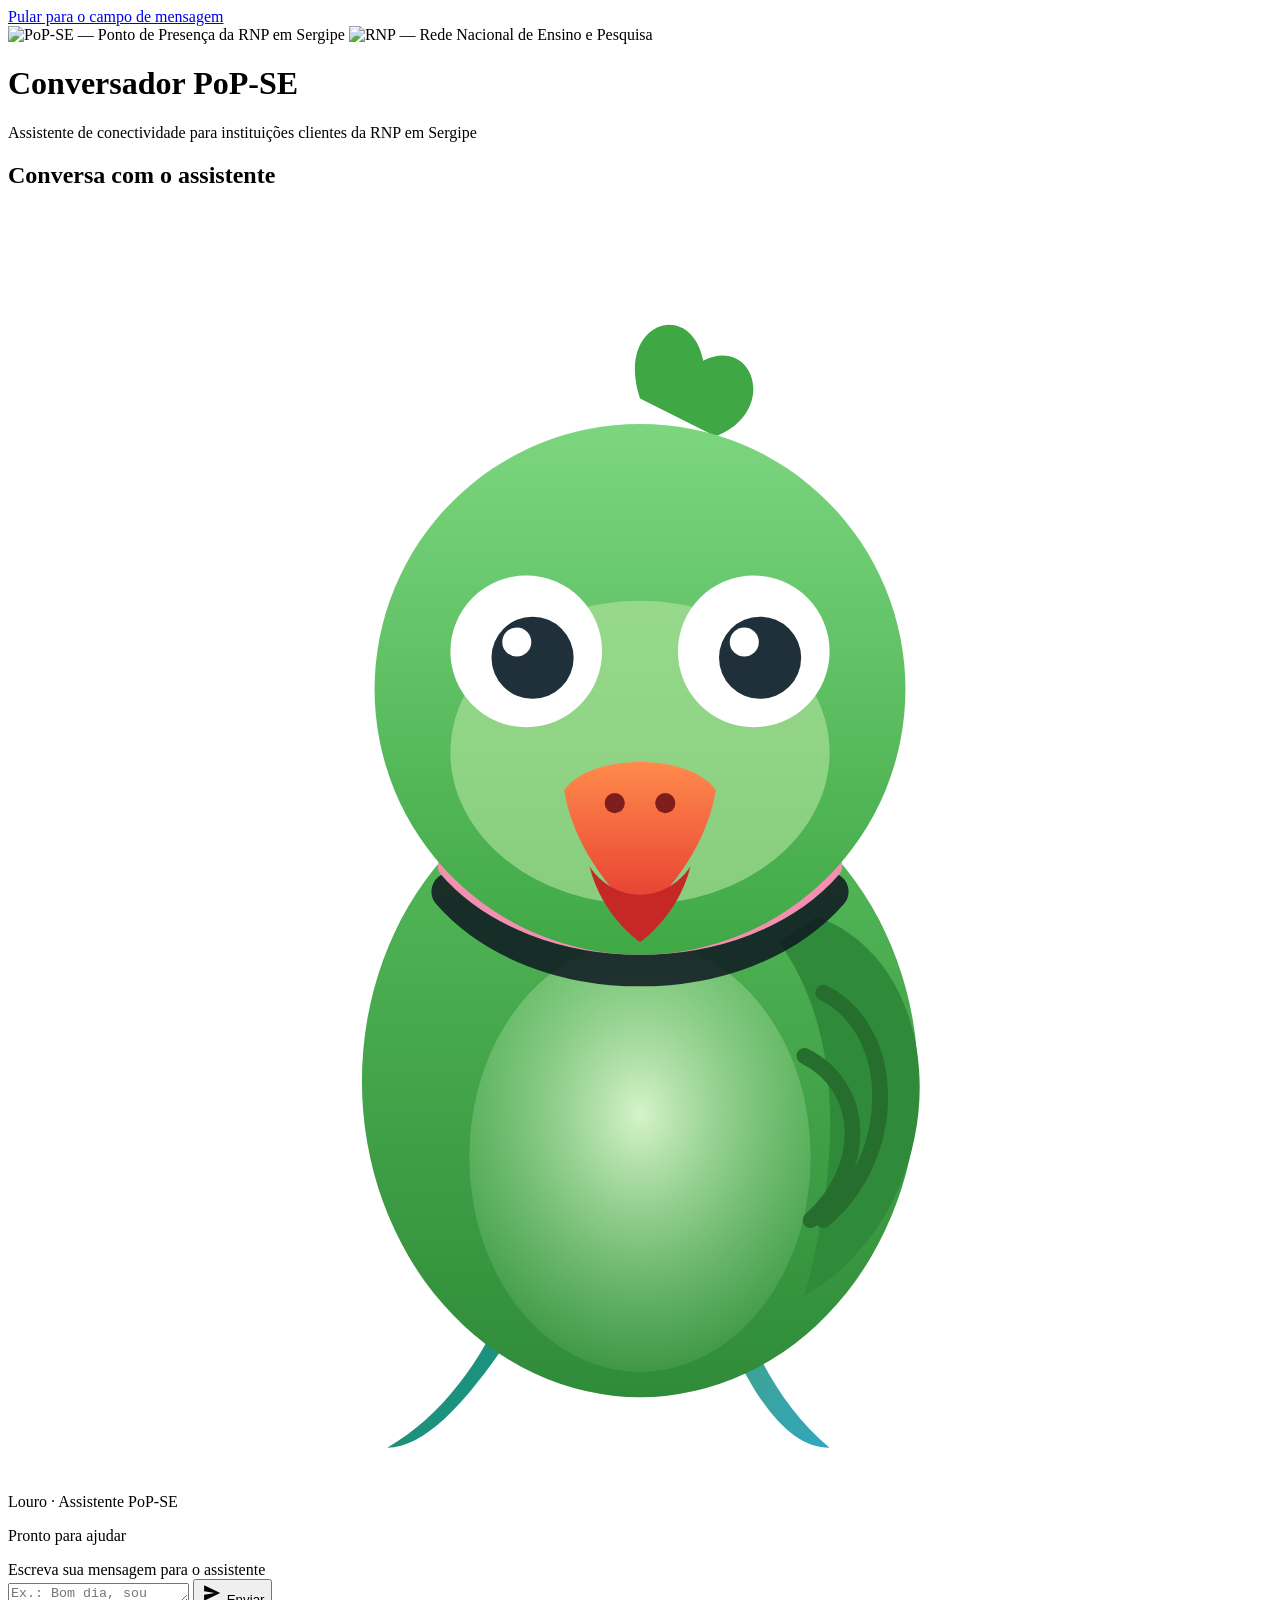
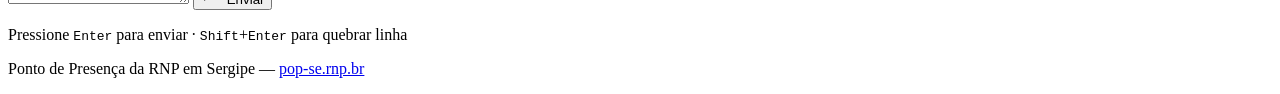
==== services/web/public/index.html @ e11faf0e "feat(web): mascote papagaio ring-neck animado + refatoracao de UX/acessibilidade - Adiciona avatar S" ====
<!DOCTYPE html>
<html lang="pt-BR">
<head>
  <meta charset="UTF-8" />
  <meta name="viewport" content="width=device-width, initial-scale=1.0" />
  <meta name="description" content="Conversador PoP-SE — assistente virtual de conectividade da RNP em Sergipe. Tire dúvidas sobre links, manutenções e situação dos serviços da sua instituição." />
  <meta name="theme-color" content="#003366" />
  <title>Conversador PoP-SE — Assistente de conectividade da RNP em Sergipe</title>
  <link rel="stylesheet" href="/css/style.css" />
</head>
<body>
  <a href="#composer" class="skip-link">Pular para o campo de mensagem</a>

  <header class="header">
    <div class="header__inner">
      <div class="brand">
        <img src="/assets/logo-popse.png" alt="PoP-SE — Ponto de Presença da RNP em Sergipe" class="logo logo-popse" />
        <img src="/assets/logo-rnp.png" alt="RNP — Rede Nacional de Ensino e Pesquisa" class="logo logo-rnp" />
      </div>
      <div class="header__title">
        <h1>Conversador PoP-SE</h1>
        <p>Assistente de conectividade para instituições clientes da RNP em Sergipe</p>
      </div>
    </div>
  </header>

  <main id="content" class="app" tabindex="-1">
    <h2 class="visually-hidden">Conversa com o assistente</h2>

    <section class="chat" aria-label="Janela de conversa">
      <!-- Barra de identidade do assistente com o mascote animado -->
      <div class="assistant-bar">
        <div class="avatar" data-avatar aria-hidden="true">
          <!-- Papagaio ring-neck verde (mascote do PoP-SE) -->
          <svg class="parrot" viewBox="0 0 200 200" xmlns="http://www.w3.org/2000/svg" role="img" aria-hidden="true" focusable="false">
            <defs>
              <linearGradient id="ppHead" x1="0" y1="0" x2="0" y2="1">
                <stop offset="0" stop-color="#7cd67f" />
                <stop offset="1" stop-color="#3fa845" />
              </linearGradient>
              <linearGradient id="ppBody" x1="0" y1="0" x2="0" y2="1">
                <stop offset="0" stop-color="#57bd5b" />
                <stop offset="1" stop-color="#2f8b39" />
              </linearGradient>
              <linearGradient id="ppTail" x1="0" y1="0" x2="1" y2="1">
                <stop offset="0" stop-color="#2f8b39" />
                <stop offset="1" stop-color="#0d97b3" />
              </linearGradient>
              <linearGradient id="ppBeak" x1="0" y1="0" x2="0" y2="1">
                <stop offset="0" stop-color="#ff8a4c" />
                <stop offset="1" stop-color="#e5392f" />
              </linearGradient>
              <radialGradient id="ppBelly" cx="0.5" cy="0.4" r="0.7">
                <stop offset="0" stop-color="#d6f3c9" />
                <stop offset="1" stop-color="#8fd48a" stop-opacity="0" />
              </radialGradient>
            </defs>

            <g class="parrot__sway">
              <!-- Cauda -->
              <g class="parrot__tail">
                <path d="M96 150 C 82 176, 70 196, 60 196 C 74 188, 82 170, 86 150 Z" fill="url(#ppTail)" />
                <path d="M104 150 C 112 178, 120 196, 130 196 C 118 186, 112 168, 112 150 Z" fill="url(#ppTail)" opacity="0.85" />
              </g>

              <!-- Corpo -->
              <ellipse class="parrot__body" cx="100" cy="138" rx="44" ry="50" fill="url(#ppBody)" />
              <ellipse cx="100" cy="150" rx="27" ry="34" fill="url(#ppBelly)" />

              <!-- Asa -->
              <g class="parrot__wing">
                <path d="M128 112 C 150 120, 150 158, 126 172 C 132 150, 132 130, 122 116 Z" fill="#2f8b39" />
                <path d="M129 124 C 141 130, 141 150, 129 160" fill="none" stroke="#256e2d" stroke-width="2.5" stroke-linecap="round" />
                <path d="M126 134 C 136 139, 136 152, 127 160" fill="none" stroke="#256e2d" stroke-width="2.5" stroke-linecap="round" />
              </g>

              <!-- Colar (anel de pescoço rosa + preto) característico do ring-neck -->
              <path class="parrot__ring" d="M70 108 C 84 124, 116 124, 130 108" fill="none" stroke="#0f1720" stroke-width="6" stroke-linecap="round" opacity="0.85" />
              <path d="M70 104 C 84 120, 116 120, 130 104" fill="none" stroke="#f48fb1" stroke-width="4" stroke-linecap="round" />

              <!-- Cabeça -->
              <g class="parrot__head">
                <!-- Topete -->
                <path d="M100 30 C 96 18, 108 14, 110 24 C 118 20, 122 32, 112 36 Z" fill="#3fa845" />
                <circle cx="100" cy="76" r="42" fill="url(#ppHead)" />
                <!-- Bochecha clara -->
                <ellipse cx="100" cy="86" rx="30" ry="24" fill="#bfe9a8" opacity="0.55" />

                <!-- Olhos -->
                <g class="parrot__eyes">
                  <g class="parrot__eye">
                    <circle cx="82" cy="70" r="12" fill="#ffffff" />
                    <circle cx="83" cy="71" r="6.5" fill="#20303a" />
                    <circle cx="80.5" cy="68.5" r="2.3" fill="#ffffff" />
                  </g>
                  <g class="parrot__eye">
                    <circle cx="118" cy="70" r="12" fill="#ffffff" />
                    <circle cx="119" cy="71" r="6.5" fill="#20303a" />
                    <circle cx="116.5" cy="68.5" r="2.3" fill="#ffffff" />
                  </g>
                </g>

                <!-- Bico -->
                <g class="parrot__beak">
                  <path d="M88 92 C 92 86, 108 86, 112 92 C 110 104, 100 112, 100 112 C 100 112, 90 104, 88 92 Z" fill="url(#ppBeak)" />
                  <path class="parrot__beak-lower" d="M92 104 C 96 110, 104 110, 108 104 C 106 112, 100 116, 100 116 C 100 116, 94 112, 92 104 Z" fill="#c62828" />
                  <circle cx="96" cy="94" r="1.6" fill="#7f1d1d" />
                  <circle cx="104" cy="94" r="1.6" fill="#7f1d1d" />
                </g>
              </g>
            </g>
          </svg>
        </div>

        <div class="assistant-bar__info">
          <p class="assistant-bar__name">Louro <span class="assistant-bar__role">· Assistente PoP-SE</span></p>
          <p class="assistant-bar__status" data-status>
            <span class="status-dot" aria-hidden="true"></span>
            <span data-status-text>Pronto para ajudar</span>
          </p>
        </div>
      </div>

      <!-- Registro de mensagens -->
      <div id="messages" class="messages" data-messages role="log" aria-live="polite" aria-relevant="additions" aria-label="Histórico da conversa"></div>

      <!-- Indicador de digitação -->
      <div class="typing" data-typing hidden aria-hidden="true">
        <span class="typing__label">Louro está digitando</span>
        <span class="typing__dots"><span></span><span></span><span></span></span>
      </div>
    </section>

    <!-- Campo de composição -->
    <form id="composer" class="composer" data-form>
      <label for="message" class="visually-hidden">Escreva sua mensagem para o assistente</label>
      <div class="composer__field">
        <textarea
          id="message"
          data-input
          rows="1"
          maxlength="8000"
          placeholder="Ex.: Bom dia, sou responsável técnico pelo IFS e gostaria de saber as manutenções dos próximos 30 dias."
          aria-describedby="composer-hint"
          required
        ></textarea>
        <button type="submit" class="composer__send" data-send aria-label="Enviar mensagem">
          <svg viewBox="0 0 24 24" width="22" height="22" aria-hidden="true" focusable="false">
            <path fill="currentColor" d="M3.4 20.4 21 12 3.4 3.6 3.39 10.2 15 12l-11.61 1.8z" />
          </svg>
          <span class="composer__send-label">Enviar</span>
        </button>
      </div>
      <p id="composer-hint" class="composer__hint">
        Pressione <kbd>Enter</kbd> para enviar · <kbd>Shift</kbd>+<kbd>Enter</kbd> para quebrar linha
      </p>
    </form>
  </main>

  <footer class="footer">
    <p>Ponto de Presença da RNP em Sergipe — <a href="https://www.pop-se.rnp.br" target="_blank" rel="noopener">pop-se.rnp.br</a></p>
  </footer>

  <script src="/js/chat.js" defer></script>
</body>
</html>
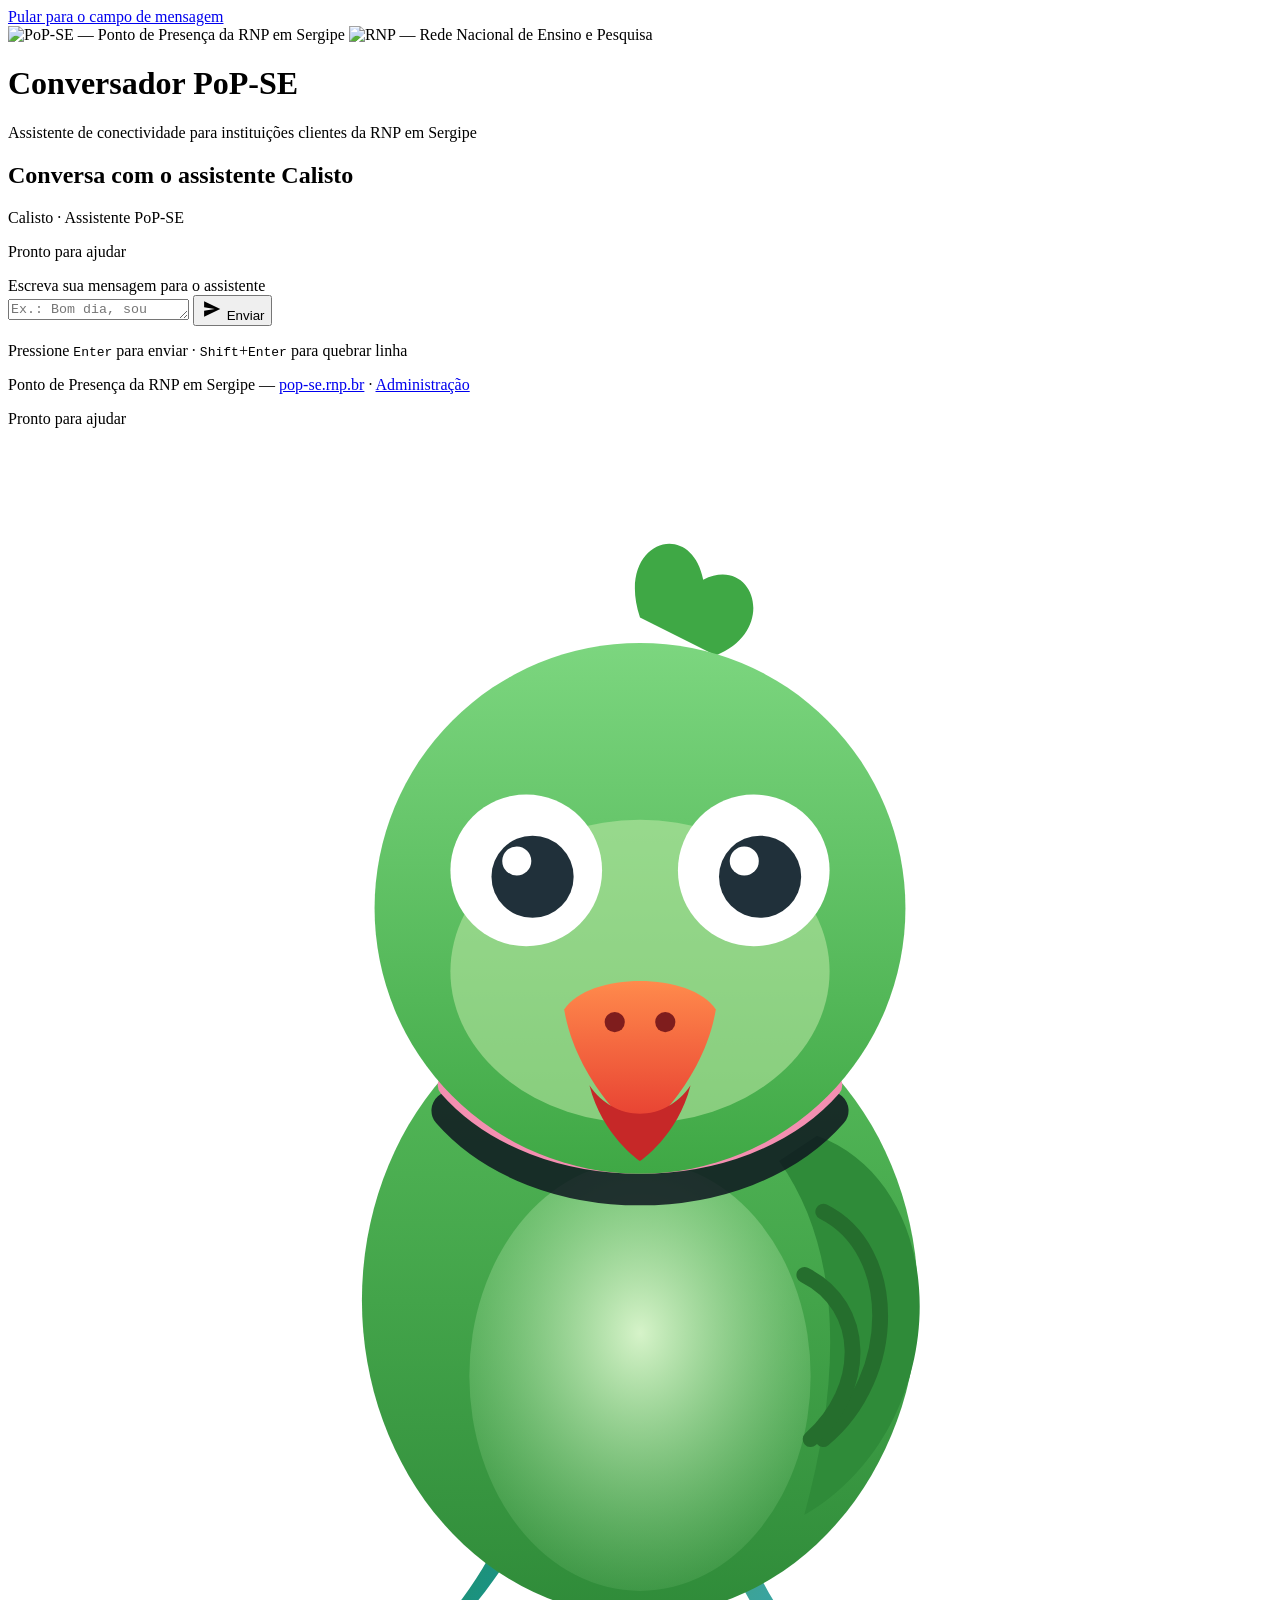
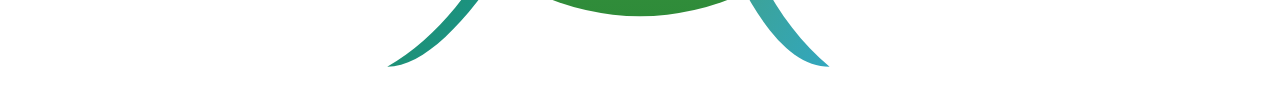
==== commit d8a12cb4: "feat(web): mascote Calisto flutuante + interface de administracao - Renomeia o mascote de Louro para" ====
--- a/services/web/public/index.html
+++ b/services/web/public/index.html
@@ -3,9 +3,9 @@
 <head>
   <meta charset="UTF-8" />
   <meta name="viewport" content="width=device-width, initial-scale=1.0" />
-  <meta name="description" content="Conversador PoP-SE — assistente virtual de conectividade da RNP em Sergipe. Tire dúvidas sobre links, manutenções e situação dos serviços da sua instituição." />
+  <meta name="description" content="Conversador PoP-SE — Calisto, o assistente virtual de conectividade da RNP em Sergipe. Tire dúvidas sobre links, manutenções e situação dos serviços da sua instituição." />
   <meta name="theme-color" content="#003366" />
-  <title>Conversador PoP-SE — Assistente de conectividade da RNP em Sergipe</title>
+  <title>Conversador PoP-SE — Calisto, assistente de conectividade da RNP em Sergipe</title>
   <link rel="stylesheet" href="/css/style.css" />
 </head>
 <body>
@@ -25,95 +25,13 @@
   </header>
 
   <main id="content" class="app" tabindex="-1">
-    <h2 class="visually-hidden">Conversa com o assistente</h2>
+    <h2 class="visually-hidden">Conversa com o assistente Calisto</h2>
 
     <section class="chat" aria-label="Janela de conversa">
-      <!-- Barra de identidade do assistente com o mascote animado -->
+      <!-- Barra de identidade do assistente -->
       <div class="assistant-bar">
-        <div class="avatar" data-avatar aria-hidden="true">
-          <!-- Papagaio ring-neck verde (mascote do PoP-SE) -->
-          <svg class="parrot" viewBox="0 0 200 200" xmlns="http://www.w3.org/2000/svg" role="img" aria-hidden="true" focusable="false">
-            <defs>
-              <linearGradient id="ppHead" x1="0" y1="0" x2="0" y2="1">
-                <stop offset="0" stop-color="#7cd67f" />
-                <stop offset="1" stop-color="#3fa845" />
-              </linearGradient>
-              <linearGradient id="ppBody" x1="0" y1="0" x2="0" y2="1">
-                <stop offset="0" stop-color="#57bd5b" />
-                <stop offset="1" stop-color="#2f8b39" />
-              </linearGradient>
-              <linearGradient id="ppTail" x1="0" y1="0" x2="1" y2="1">
-                <stop offset="0" stop-color="#2f8b39" />
-                <stop offset="1" stop-color="#0d97b3" />
-              </linearGradient>
-              <linearGradient id="ppBeak" x1="0" y1="0" x2="0" y2="1">
-                <stop offset="0" stop-color="#ff8a4c" />
-                <stop offset="1" stop-color="#e5392f" />
-              </linearGradient>
-              <radialGradient id="ppBelly" cx="0.5" cy="0.4" r="0.7">
-                <stop offset="0" stop-color="#d6f3c9" />
-                <stop offset="1" stop-color="#8fd48a" stop-opacity="0" />
-              </radialGradient>
-            </defs>
-
-            <g class="parrot__sway">
-              <!-- Cauda -->
-              <g class="parrot__tail">
-                <path d="M96 150 C 82 176, 70 196, 60 196 C 74 188, 82 170, 86 150 Z" fill="url(#ppTail)" />
-                <path d="M104 150 C 112 178, 120 196, 130 196 C 118 186, 112 168, 112 150 Z" fill="url(#ppTail)" opacity="0.85" />
-              </g>
-
-              <!-- Corpo -->
-              <ellipse class="parrot__body" cx="100" cy="138" rx="44" ry="50" fill="url(#ppBody)" />
-              <ellipse cx="100" cy="150" rx="27" ry="34" fill="url(#ppBelly)" />
-
-              <!-- Asa -->
-              <g class="parrot__wing">
-                <path d="M128 112 C 150 120, 150 158, 126 172 C 132 150, 132 130, 122 116 Z" fill="#2f8b39" />
-                <path d="M129 124 C 141 130, 141 150, 129 160" fill="none" stroke="#256e2d" stroke-width="2.5" stroke-linecap="round" />
-                <path d="M126 134 C 136 139, 136 152, 127 160" fill="none" stroke="#256e2d" stroke-width="2.5" stroke-linecap="round" />
-              </g>
-
-              <!-- Colar (anel de pescoço rosa + preto) característico do ring-neck -->
-              <path class="parrot__ring" d="M70 108 C 84 124, 116 124, 130 108" fill="none" stroke="#0f1720" stroke-width="6" stroke-linecap="round" opacity="0.85" />
-              <path d="M70 104 C 84 120, 116 120, 130 104" fill="none" stroke="#f48fb1" stroke-width="4" stroke-linecap="round" />
-
-              <!-- Cabeça -->
-              <g class="parrot__head">
-                <!-- Topete -->
-                <path d="M100 30 C 96 18, 108 14, 110 24 C 118 20, 122 32, 112 36 Z" fill="#3fa845" />
-                <circle cx="100" cy="76" r="42" fill="url(#ppHead)" />
-                <!-- Bochecha clara -->
-                <ellipse cx="100" cy="86" rx="30" ry="24" fill="#bfe9a8" opacity="0.55" />
-
-                <!-- Olhos -->
-                <g class="parrot__eyes">
-                  <g class="parrot__eye">
-                    <circle cx="82" cy="70" r="12" fill="#ffffff" />
-                    <circle cx="83" cy="71" r="6.5" fill="#20303a" />
-                    <circle cx="80.5" cy="68.5" r="2.3" fill="#ffffff" />
-                  </g>
-                  <g class="parrot__eye">
-                    <circle cx="118" cy="70" r="12" fill="#ffffff" />
-                    <circle cx="119" cy="71" r="6.5" fill="#20303a" />
-                    <circle cx="116.5" cy="68.5" r="2.3" fill="#ffffff" />
-                  </g>
-                </g>
-
-                <!-- Bico -->
-                <g class="parrot__beak">
-                  <path d="M88 92 C 92 86, 108 86, 112 92 C 110 104, 100 112, 100 112 C 100 112, 90 104, 88 92 Z" fill="url(#ppBeak)" />
-                  <path class="parrot__beak-lower" d="M92 104 C 96 110, 104 110, 108 104 C 106 112, 100 116, 100 116 C 100 116, 94 112, 92 104 Z" fill="#c62828" />
-                  <circle cx="96" cy="94" r="1.6" fill="#7f1d1d" />
-                  <circle cx="104" cy="94" r="1.6" fill="#7f1d1d" />
-                </g>
-              </g>
-            </g>
-          </svg>
-        </div>
-
         <div class="assistant-bar__info">
-          <p class="assistant-bar__name">Louro <span class="assistant-bar__role">· Assistente PoP-SE</span></p>
+          <p class="assistant-bar__name">Calisto <span class="assistant-bar__role">· Assistente PoP-SE</span></p>
           <p class="assistant-bar__status" data-status>
             <span class="status-dot" aria-hidden="true"></span>
             <span data-status-text>Pronto para ajudar</span>
@@ -126,7 +44,7 @@
 
       <!-- Indicador de digitação -->
       <div class="typing" data-typing hidden aria-hidden="true">
-        <span class="typing__label">Louro está digitando</span>
+        <span class="typing__label">Calisto está digitando</span>
         <span class="typing__dots"><span></span><span></span><span></span></span>
       </div>
     </section>
@@ -158,8 +76,94 @@
   </main>
 
   <footer class="footer">
-    <p>Ponto de Presença da RNP em Sergipe — <a href="https://www.pop-se.rnp.br" target="_blank" rel="noopener">pop-se.rnp.br</a></p>
+    <p>Ponto de Presença da RNP em Sergipe — <a href="https://www.pop-se.rnp.br" target="_blank" rel="noopener">pop-se.rnp.br</a> · <a href="/admin.html">Administração</a></p>
   </footer>
+
+  <!-- Calisto: avatar flutuante (mascote) -->
+  <div class="calisto-float" data-avatar>
+    <span class="calisto-float__bubble" data-float-status aria-hidden="true">Pronto para ajudar</span>
+    <div class="calisto-float__disc" role="img" aria-label="Calisto, mascote papagaio do PoP-SE">
+      <!-- Papagaio ring-neck verde (mascote Calisto) -->
+      <svg class="parrot" viewBox="0 0 200 200" xmlns="http://www.w3.org/2000/svg" aria-hidden="true" focusable="false">
+        <defs>
+          <linearGradient id="ppHead" x1="0" y1="0" x2="0" y2="1">
+            <stop offset="0" stop-color="#7cd67f" />
+            <stop offset="1" stop-color="#3fa845" />
+          </linearGradient>
+          <linearGradient id="ppBody" x1="0" y1="0" x2="0" y2="1">
+            <stop offset="0" stop-color="#57bd5b" />
+            <stop offset="1" stop-color="#2f8b39" />
+          </linearGradient>
+          <linearGradient id="ppTail" x1="0" y1="0" x2="1" y2="1">
+            <stop offset="0" stop-color="#2f8b39" />
+            <stop offset="1" stop-color="#0d97b3" />
+          </linearGradient>
+          <linearGradient id="ppBeak" x1="0" y1="0" x2="0" y2="1">
+            <stop offset="0" stop-color="#ff8a4c" />
+            <stop offset="1" stop-color="#e5392f" />
+          </linearGradient>
+          <radialGradient id="ppBelly" cx="0.5" cy="0.4" r="0.7">
+            <stop offset="0" stop-color="#d6f3c9" />
+            <stop offset="1" stop-color="#8fd48a" stop-opacity="0" />
+          </radialGradient>
+        </defs>
+
+        <g class="parrot__sway">
+          <!-- Cauda -->
+          <g class="parrot__tail">
+            <path d="M96 150 C 82 176, 70 196, 60 196 C 74 188, 82 170, 86 150 Z" fill="url(#ppTail)" />
+            <path d="M104 150 C 112 178, 120 196, 130 196 C 118 186, 112 168, 112 150 Z" fill="url(#ppTail)" opacity="0.85" />
+          </g>
+
+          <!-- Corpo -->
+          <ellipse class="parrot__body" cx="100" cy="138" rx="44" ry="50" fill="url(#ppBody)" />
+          <ellipse cx="100" cy="150" rx="27" ry="34" fill="url(#ppBelly)" />
+
+          <!-- Asa -->
+          <g class="parrot__wing">
+            <path d="M128 112 C 150 120, 150 158, 126 172 C 132 150, 132 130, 122 116 Z" fill="#2f8b39" />
+            <path d="M129 124 C 141 130, 141 150, 129 160" fill="none" stroke="#256e2d" stroke-width="2.5" stroke-linecap="round" />
+            <path d="M126 134 C 136 139, 136 152, 127 160" fill="none" stroke="#256e2d" stroke-width="2.5" stroke-linecap="round" />
+          </g>
+
+          <!-- Colar (anel de pescoço rosa + preto) característico do ring-neck -->
+          <path class="parrot__ring" d="M70 108 C 84 124, 116 124, 130 108" fill="none" stroke="#0f1720" stroke-width="6" stroke-linecap="round" opacity="0.85" />
+          <path d="M70 104 C 84 120, 116 120, 130 104" fill="none" stroke="#f48fb1" stroke-width="4" stroke-linecap="round" />
+
+          <!-- Cabeça -->
+          <g class="parrot__head">
+            <!-- Topete -->
+            <path d="M100 30 C 96 18, 108 14, 110 24 C 118 20, 122 32, 112 36 Z" fill="#3fa845" />
+            <circle cx="100" cy="76" r="42" fill="url(#ppHead)" />
+            <!-- Bochecha clara -->
+            <ellipse cx="100" cy="86" rx="30" ry="24" fill="#bfe9a8" opacity="0.55" />
+
+            <!-- Olhos -->
+            <g class="parrot__eyes">
+              <g class="parrot__eye">
+                <circle cx="82" cy="70" r="12" fill="#ffffff" />
+                <circle cx="83" cy="71" r="6.5" fill="#20303a" />
+                <circle cx="80.5" cy="68.5" r="2.3" fill="#ffffff" />
+              </g>
+              <g class="parrot__eye">
+                <circle cx="118" cy="70" r="12" fill="#ffffff" />
+                <circle cx="119" cy="71" r="6.5" fill="#20303a" />
+                <circle cx="116.5" cy="68.5" r="2.3" fill="#ffffff" />
+              </g>
+            </g>
+
+            <!-- Bico -->
+            <g class="parrot__beak">
+              <path d="M88 92 C 92 86, 108 86, 112 92 C 110 104, 100 112, 100 112 C 100 112, 90 104, 88 92 Z" fill="url(#ppBeak)" />
+              <path class="parrot__beak-lower" d="M92 104 C 96 110, 104 110, 108 104 C 106 112, 100 116, 100 116 C 100 116, 94 112, 92 104 Z" fill="#c62828" />
+              <circle cx="96" cy="94" r="1.6" fill="#7f1d1d" />
+              <circle cx="104" cy="94" r="1.6" fill="#7f1d1d" />
+            </g>
+          </g>
+        </g>
+      </svg>
+    </div>
+  </div>
 
   <script src="/js/chat.js" defer></script>
 </body>
